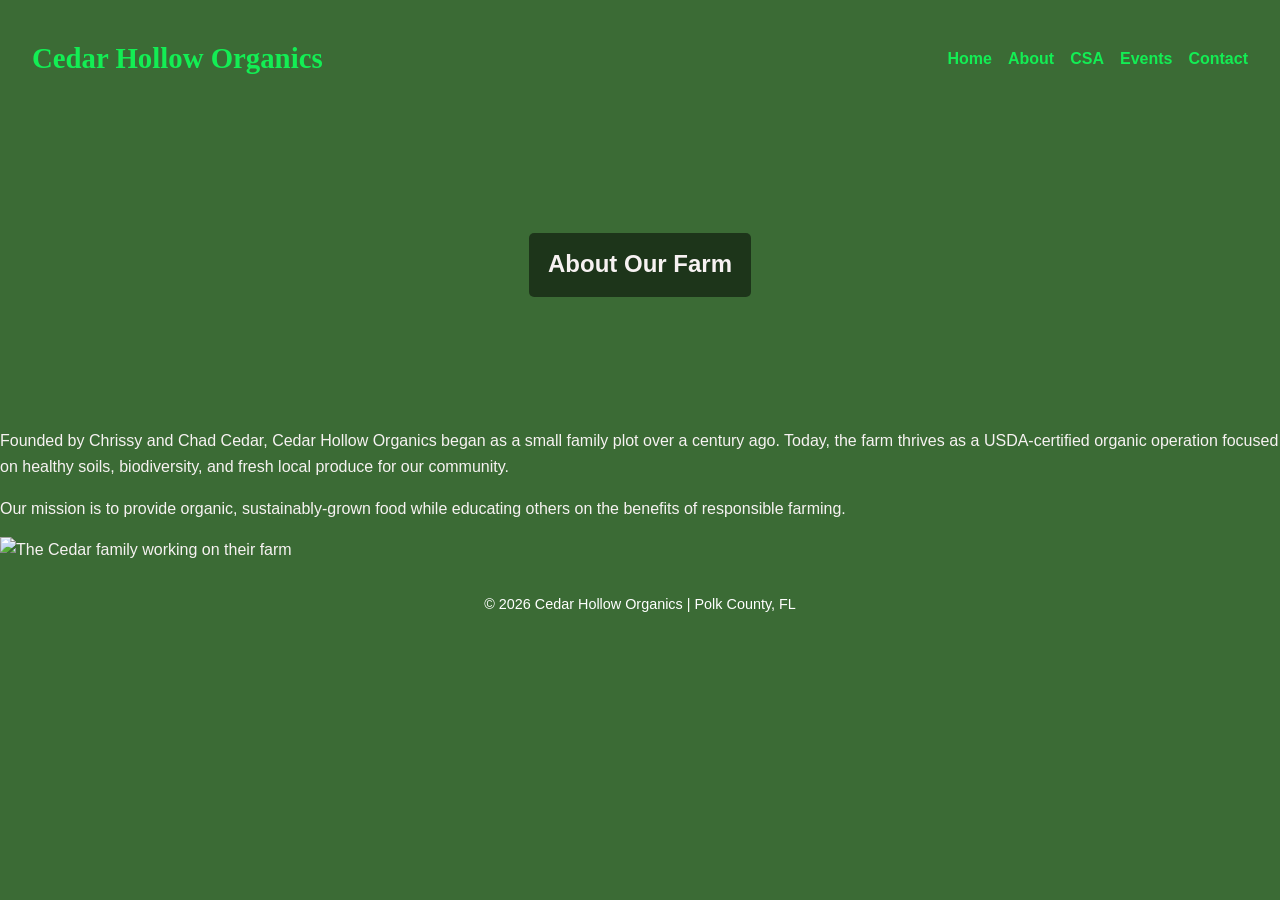
==== about.html @ 66ccaea2 "Add files via upload" ====
<!DOCTYPE html>
<html lang="en">
<head>
  <meta charset="UTF-8" />
  <meta name="viewport" content="width=device-width, initial-scale=1.0" />
  <title>About | Cedar Hollow Organics</title>
  <link rel="stylesheet" href="style.css" />
</head>
<body>
  <header>
    <h1>Cedar Hollow Organics</h1>
    <nav>
      <button class="menu-toggle" aria-label="Menu">&#9776;</button>
      <ul class="nav-list">
        <li><a href="index.html">Home</a></li>
        <li><a href="about.html">About</a></li>
        <li><a href="csa.html">CSA</a></li>
        <li><a href="events.html">Events</a></li>
        <li><a href="contact.html">Contact</a></li>
      </ul>
    </nav>
  </header>

  <section class="about-hero">
    <h2>About Our Farm</h2>
  </section>

  <section class="about-content">
    <p>Founded by Chrissy and Chad Cedar, Cedar Hollow Organics began as a small family plot over a century ago. Today, the farm thrives as a USDA-certified organic operation focused on healthy soils, biodiversity, and fresh local produce for our community.</p>
    <p>Our mission is to provide organic, sustainably-grown food while educating others on the benefits of responsible farming.</p>
    <img src="images/farm_family.jpeg" alt="The Cedar family working on their farm" />
  </section>

  <footer>
    <p>© 2026 Cedar Hollow Organics | Polk County, FL</p>
  </footer>

  <script>
    const menuToggle = document.querySelector('.menu-toggle');
    const navList = document.querySelector('.nav-list');
    menuToggle.addEventListener('click', () => {
      navList.classList.toggle('show');
    });
  </script>
</body>
</html>
---- style.css ----
/* === Base Styles === */
body {
  font-family: "Open Sans", sans-serif;
  margin: 0;
  background-color: #3B6B35;
  color: #f7f2f2;
  line-height: 1.6;
}

/* === Header & Navigation === */
header {
  background: #3B6B35;
  color: rgb(19, 238, 84);
  display: flex;
  justify-content: space-between;
  align-items: center;
  padding: 1rem 2rem;
}

header h1 {
  font-family: "Lora", serif;
  font-size: 1.8em;
}

nav ul {
  list-style: none;
  display: flex;
  gap: 1rem;
  margin: 0;
}

nav a {
  color: rgb(19, 238, 84);
  text-decoration: none;
  font-weight: bold;
  transition: color 0.3s;
}

nav a:hover {
  color: #450ae6;
}

.menu-toggle {
  display: none;
  background: none;
  border: none;
  color: rgb(19, 238, 84);
  font-size: 2rem;
  cursor: pointer;
}

/* === Hero Sections === */
.hero,
.about-hero,
.csa-hero,
.events-hero,
.contact-hero {
  color: #f7f2f2;
  text-align: center;
  padding: 6rem 1rem;
}

.hero {
  background: url("images/hero_image.jpeg") center/cover no-repeat;
}

.about-hero {
  background: url("images/about_us.jpeg") center/cover no-repeat;
}

.csa-hero {
  background: url("images/csa_program.jpeg") center/cover no-repeat;
}

.events-hero {
  background: url("images/events.jpeg") center/cover no-repeat;
}

.contact-hero {
  background: url("images/contact.jpeg") center/cover no-repeat;
}

.hero h2,
.about-hero h2,
.csa-hero h2,
.events-hero h2,
.contact-hero h2 {
  background: rgba(0, 0, 0, 0.5);
  padding: 0.8rem 1.2rem;
  border-radius: 5px;
  display: inline-block;
}

/* === Main Content Sections === */
main {
  display: grid;
  grid-template-columns: repeat(2, 1fr);
  grid-gap: 2rem;
  padding: 3rem;
}

main section {
  padding: 2rem 1rem;
  text-align: center;
}

main section h3 {
  color: #f7f2f2;
  font-family: "Lora", serif;
  margin-bottom: 1rem;
}

/* === Contact Section Overrides for Centering === */
#contact {
  grid-column: 1 / -1; /* Span all columns */
  text-align: center;  /* Center text */
}

#contact .home-image-container {
  margin-left: auto;
  margin-right: auto;
  max-width: 80%; /* Adjust as needed */
}

/* === Image Container === */
.home-image-container {
  display: block;
  margin: 1rem auto;
  max-width: 90%; /* change this to adjust image width */
}

.home-image-container img {
  width: 100%; /* makes image fill container */
  height: auto;
  border-radius: 8px;
  display: block;
}

/* === Buttons === */
.button {
  background: rgb(19, 238, 84);
  color: #333;
  padding: 0.6rem 1.2rem;
  border-radius: 5px;
  text-decoration: none;
  font-weight: bold;
}

.button:hover {
  background: #450ae6;
  color: white;
}

/* === Forms === */
form {
  max-width: 600px;
  margin: 2rem auto;
  text-align: left;
}

form label {
  display: block;
  font-weight: bold;
  margin-top: 1rem;
}

form input,
form textarea {
  width: 100%;
  padding: 0.6rem;
  margin-top: 0.4rem;
  border: 1px solid rgb(19, 238, 84);
  border-radius: 4px;
}

form button {
  background: #450ae6;
  color: #333;
  padding: 0.6rem 1.2rem;
  border: none;
  border-radius: 5px;
  margin-top: 1rem;
  font-weight: bold;
}

form button:hover {
  background: #3B6B35;
  color: white;
}

/* === Footer === */
footer {
  background: #3B6B35;
  color: white;
  text-align: center;
  padding: 1rem;
  font-size: 0.9em;
}

footer a {
  color: white;
  text-decoration: underline;
}

footer a:hover {
  color: #450ae6;
}

/* === Responsive === */
@media (max-width: 600px) {
  nav ul {
    display: none;
    flex-direction: column;
    background: #3B6B35;
    width: 100%;
  }

  nav ul.show {
    display: flex;
  }

  .menu-toggle {
    display: inline-block;
  }

  header {
    flex-direction: column;
    align-items: flex-start;
  }

  main {
    display: block;
    padding: 1rem;
  }
}

@media (min-width: 900px) {
}
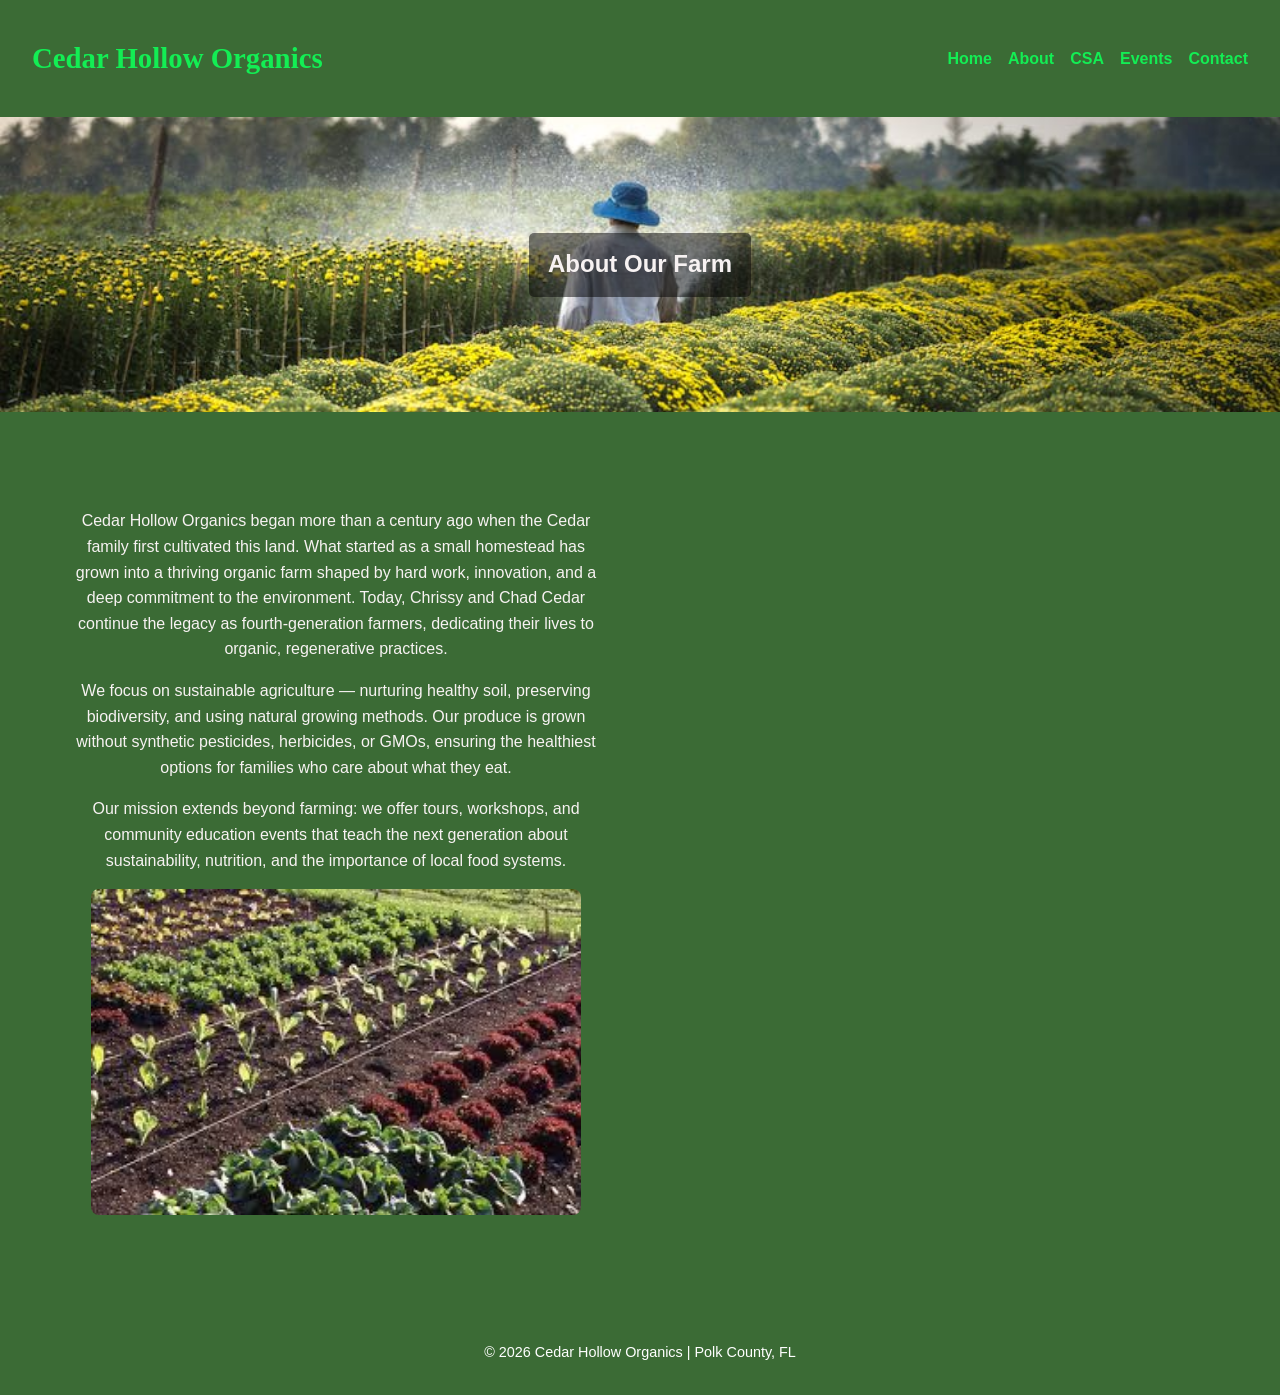
==== commit 1dcbf7a4: "Revise about page with detailed farm history Updated the about page content to provide more detailed" ====
--- a/about.html
+++ b/about.html
@@ -1,46 +1,55 @@
 <!DOCTYPE html>
 <html lang="en">
 <head>
-  <meta charset="UTF-8" />
-  <meta name="viewport" content="width=device-width, initial-scale=1.0" />
+  <meta charset="UTF-8">
+  <meta name="viewport" content="width=device-width, initial-scale=1.0">
   <title>About | Cedar Hollow Organics</title>
-  <link rel="stylesheet" href="style.css" />
+  <meta name="description" content="Learn how the Cedar family built a sustainable, organic farm over four generations.">
+  <link rel="stylesheet" href="style.css">
 </head>
 <body>
-  <header>
-    <h1>Cedar Hollow Organics</h1>
-    <nav>
-      <button class="menu-toggle" aria-label="Menu">&#9776;</button>
-      <ul class="nav-list">
-        <li><a href="index.html">Home</a></li>
-        <li><a href="about.html">About</a></li>
-        <li><a href="csa.html">CSA</a></li>
-        <li><a href="events.html">Events</a></li>
-        <li><a href="contact.html">Contact</a></li>
-      </ul>
-    </nav>
-  </header>
 
-  <section class="about-hero">
-    <h2>About Our Farm</h2>
+<header>
+  <h1>Cedar Hollow Organics</h1>
+  <nav>
+    <button class="menu-toggle" aria-label="Menu">&#9776;</button>
+    <ul class="nav-list">
+      <li><a href="index.html">Home</a></li>
+      <li><a href="about.html">About</a></li>
+      <li><a href="csa.html">CSA</a></li>
+      <li><a href="events.html">Events</a></li>
+      <li><a href="contact.html">Contact</a></li>
+    </ul>
+  </nav>
+</header>
+
+<section class="about-hero">
+  <h2>About Our Farm</h2>
+</section>
+
+<main>
+  <section class="about-content">
+    <p>Cedar Hollow Organics began more than a century ago when the Cedar family first cultivated this land. What started as a small homestead has grown into a thriving organic farm shaped by hard work, innovation, and a deep commitment to the environment. Today, Chrissy and Chad Cedar continue the legacy as fourth‑generation farmers, dedicating their lives to organic, regenerative practices.</p>
+
+    <p>We focus on sustainable agriculture — nurturing healthy soil, preserving biodiversity, and using natural growing methods. Our produce is grown without synthetic pesticides, herbicides, or GMOs, ensuring the healthiest options for families who care about what they eat.</p>
+
+    <p>Our mission extends beyond farming: we offer tours, workshops, and community education events that teach the next generation about sustainability, nutrition, and the importance of local food systems.</p>
+
+    <div class="home-image-container">
+      <img src="images/farm_family.jpeg" alt="The Cedar family working on their organic farm together">
+    </div>
   </section>
+</main>
 
-  <section class="about-content">
-    <p>Founded by Chrissy and Chad Cedar, Cedar Hollow Organics began as a small family plot over a century ago. Today, the farm thrives as a USDA-certified organic operation focused on healthy soils, biodiversity, and fresh local produce for our community.</p>
-    <p>Our mission is to provide organic, sustainably-grown food while educating others on the benefits of responsible farming.</p>
-    <img src="images/farm_family.jpeg" alt="The Cedar family working on their farm" />
-  </section>
+<footer>
+  <p>© 2026 Cedar Hollow Organics | Polk County, FL</p>
+</footer>
 
-  <footer>
-    <p>© 2026 Cedar Hollow Organics | Polk County, FL</p>
-  </footer>
+<script>
+const menuToggle=document.querySelector('.menu-toggle');
+const navList=document.querySelector('.nav-list');
+menuToggle.addEventListener('click',()=>{navList.classList.toggle('show');});
+</script>
 
-  <script>
-    const menuToggle = document.querySelector('.menu-toggle');
-    const navList = document.querySelector('.nav-list');
-    menuToggle.addEventListener('click', () => {
-      navList.classList.toggle('show');
-    });
-  </script>
 </body>
-</html>+</html>
